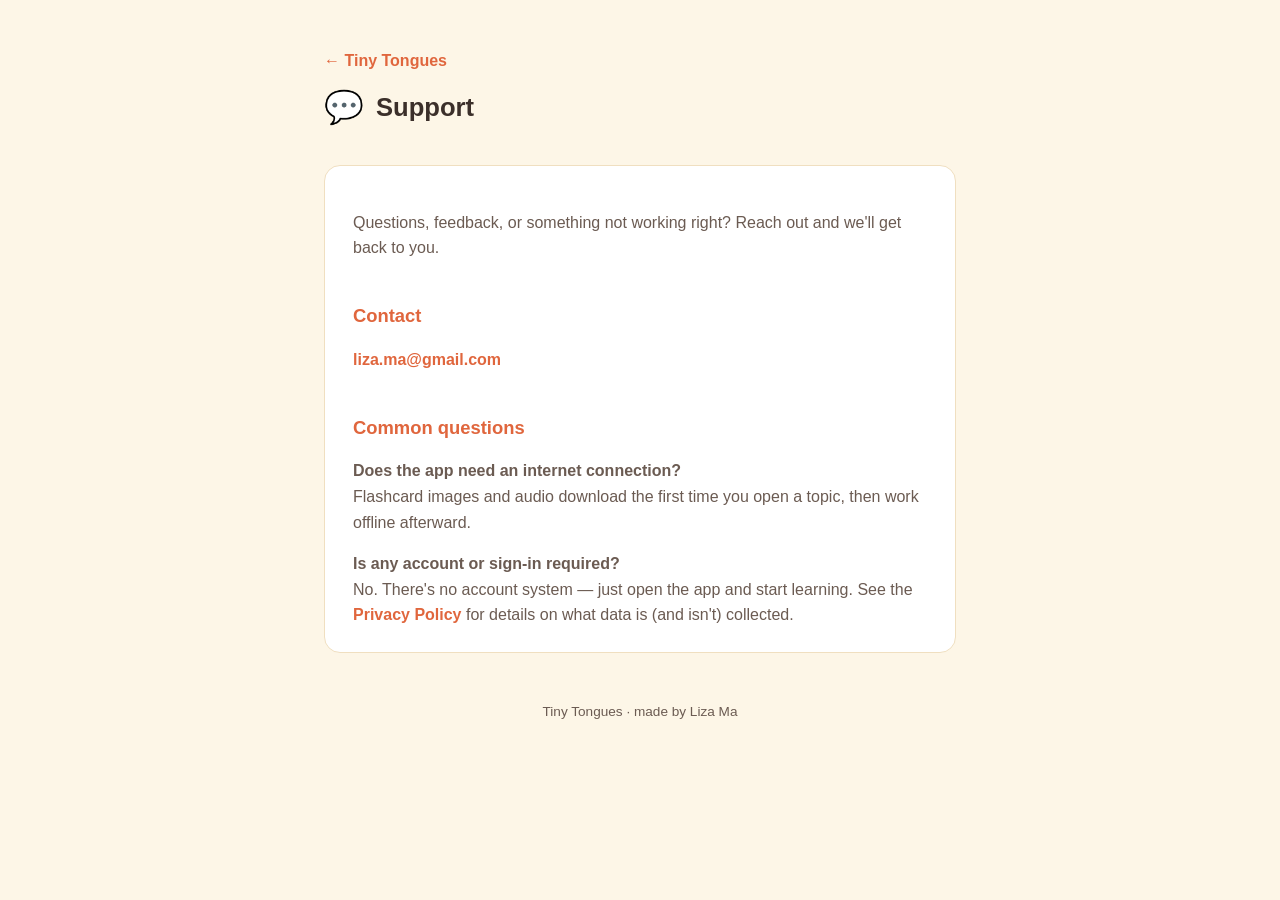
==== support.html @ fcf166e4 "Initial Tiny Tongues privacy/support pages Co-Authored-By: Claude Sonnet 5 <noreply@anthropic.com>" ====
<!doctype html>
<html lang="en">
<head>
  <meta charset="utf-8">
  <meta name="viewport" content="width=device-width, initial-scale=1">
  <title>Support — Tiny Tongues</title>
  <link rel="stylesheet" href="style.css">
</head>
<body>
  <div class="wrap">
    <nav class="top"><a href="index.html">← Tiny Tongues</a></nav>
    <header>
      <span class="badge">💬</span>
      <h1>Support</h1>
    </header>
    <div class="card">
      <p>Questions, feedback, or something not working right? Reach out and
      we'll get back to you.</p>

      <h2>Contact</h2>
      <p><a href="mailto:liza.ma@gmail.com">liza.ma@gmail.com</a></p>

      <h2>Common questions</h2>
      <p><strong>Does the app need an internet connection?</strong><br>
      Flashcard images and audio download the first time you open a topic,
      then work offline afterward.</p>

      <p><strong>Is any account or sign-in required?</strong><br>
      No. There's no account system — just open the app and start
      learning. See the <a href="privacy.html">Privacy Policy</a> for
      details on what data is (and isn't) collected.</p>
    </div>
    <footer>Tiny Tongues · made by Liza Ma</footer>
  </div>
</body>
</html>
---- style.css ----
:root {
  --bg: #FDF6E7;
  --card: #FFFFFF;
  --ink: #3B2F2A;
  --ink-soft: #6B5B52;
  --accent: #E0663D;
  --border: #F0DFC0;
  --max-width: 680px;
}

@media (prefers-color-scheme: dark) {
  :root {
    --bg: #221A15;
    --card: #2C2320;
    --ink: #F5EDE3;
    --ink-soft: #C9B9AC;
    --accent: #F0855F;
    --border: #3E322B;
  }
}

* { box-sizing: border-box; }

body {
  margin: 0;
  font-family: -apple-system, BlinkMacSystemFont, "Segoe UI", Roboto, sans-serif;
  background: var(--bg);
  color: var(--ink);
  line-height: 1.6;
}

.wrap {
  max-width: var(--max-width);
  margin: 0 auto;
  padding: 48px 24px 80px;
}

header {
  display: flex;
  align-items: center;
  gap: 12px;
  margin-bottom: 32px;
}

.badge {
  font-size: 32px;
}

h1 {
  font-size: 1.6rem;
  margin: 0;
}

h2 {
  font-size: 1.15rem;
  margin-top: 2.2em;
  color: var(--accent);
}

p, li {
  color: var(--ink-soft);
}

a {
  color: var(--accent);
  text-decoration: none;
  font-weight: 600;
}

a:hover { text-decoration: underline; }

.card {
  background: var(--card);
  border: 1px solid var(--border);
  border-radius: 16px;
  padding: 28px 28px 8px;
}

.meta {
  font-size: 0.85rem;
  color: var(--ink-soft);
  opacity: 0.8;
}

nav.top {
  display: flex;
  gap: 20px;
  margin-bottom: 8px;
}

footer {
  margin-top: 48px;
  font-size: 0.85rem;
  color: var(--ink-soft);
  text-align: center;
}
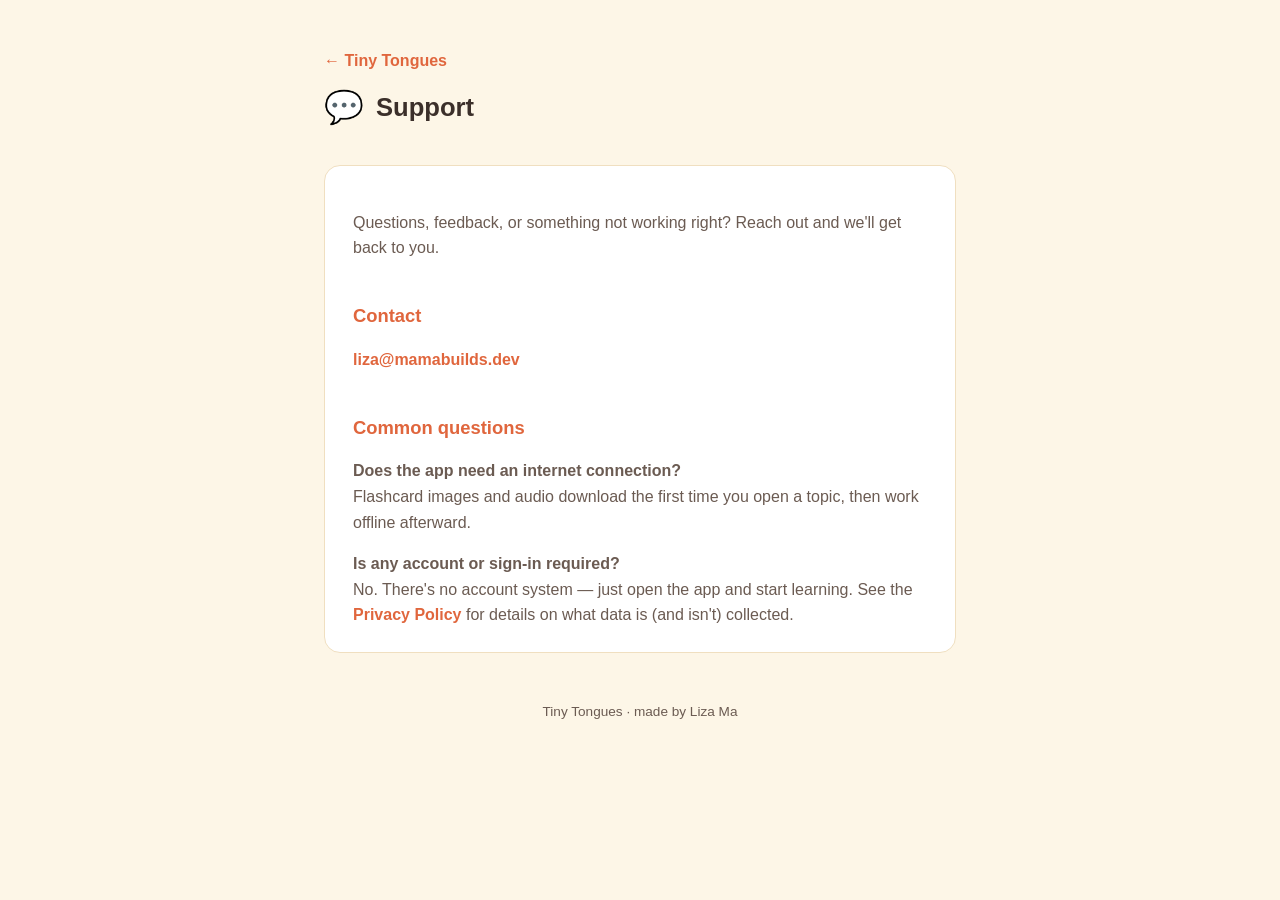
==== commit 3cacd564: "Use liza@mamabuilds.dev instead of personal email Co-Authored-By: Claude Sonnet 5 <noreply@anthropic" ====
--- a/support.html
+++ b/support.html
@@ -18,7 +18,7 @@
       we'll get back to you.</p>
 
       <h2>Contact</h2>
-      <p><a href="mailto:liza.ma@gmail.com">liza.ma@gmail.com</a></p>
+      <p><a href="mailto:liza@mamabuilds.dev">liza@mamabuilds.dev</a></p>
 
       <h2>Common questions</h2>
       <p><strong>Does the app need an internet connection?</strong><br>
